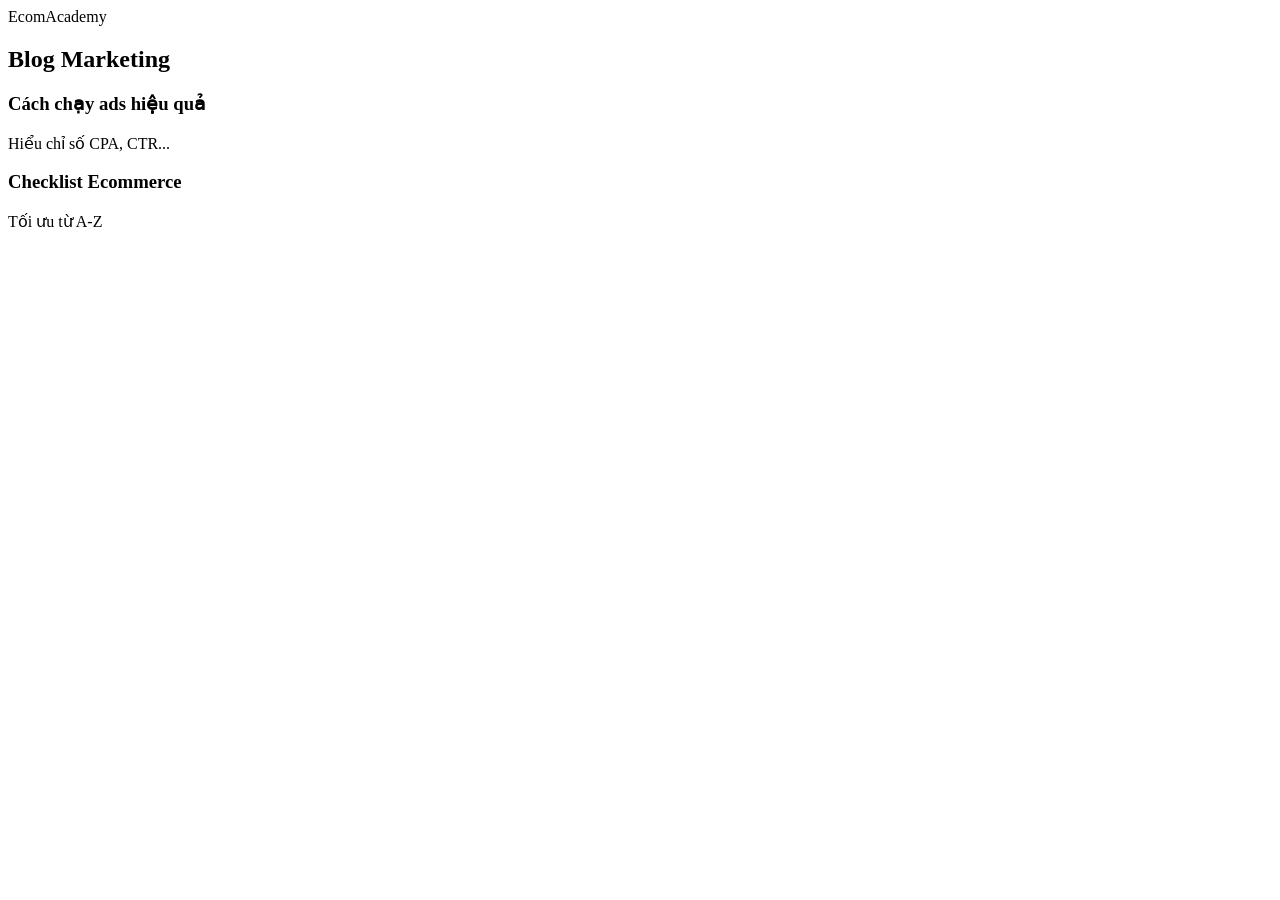
==== blog.html @ 3b83c00f "Create blog.html" ====
<!DOCTYPE html>
<html lang="vi">
<head>
  <meta charset="UTF-8">
  <title>Blog</title>
  <link rel="stylesheet" href="style.css">
</head>
<body>

<header>
  <div class="logo">EcomAcademy</div>
</header>

<section class="blog">
  <h1>Blog Marketing</h1>

  <div class="post">
    <h3>Cách chạy ads hiệu quả</h3>
    <p>Hiểu chỉ số CPA, CTR...</p>
  </div>

  <div class="post">
    <h3>Checklist Ecommerce</h3>
    <p>Tối ưu từ A-Z</p>
  </div>

</section>

</body>
</html>
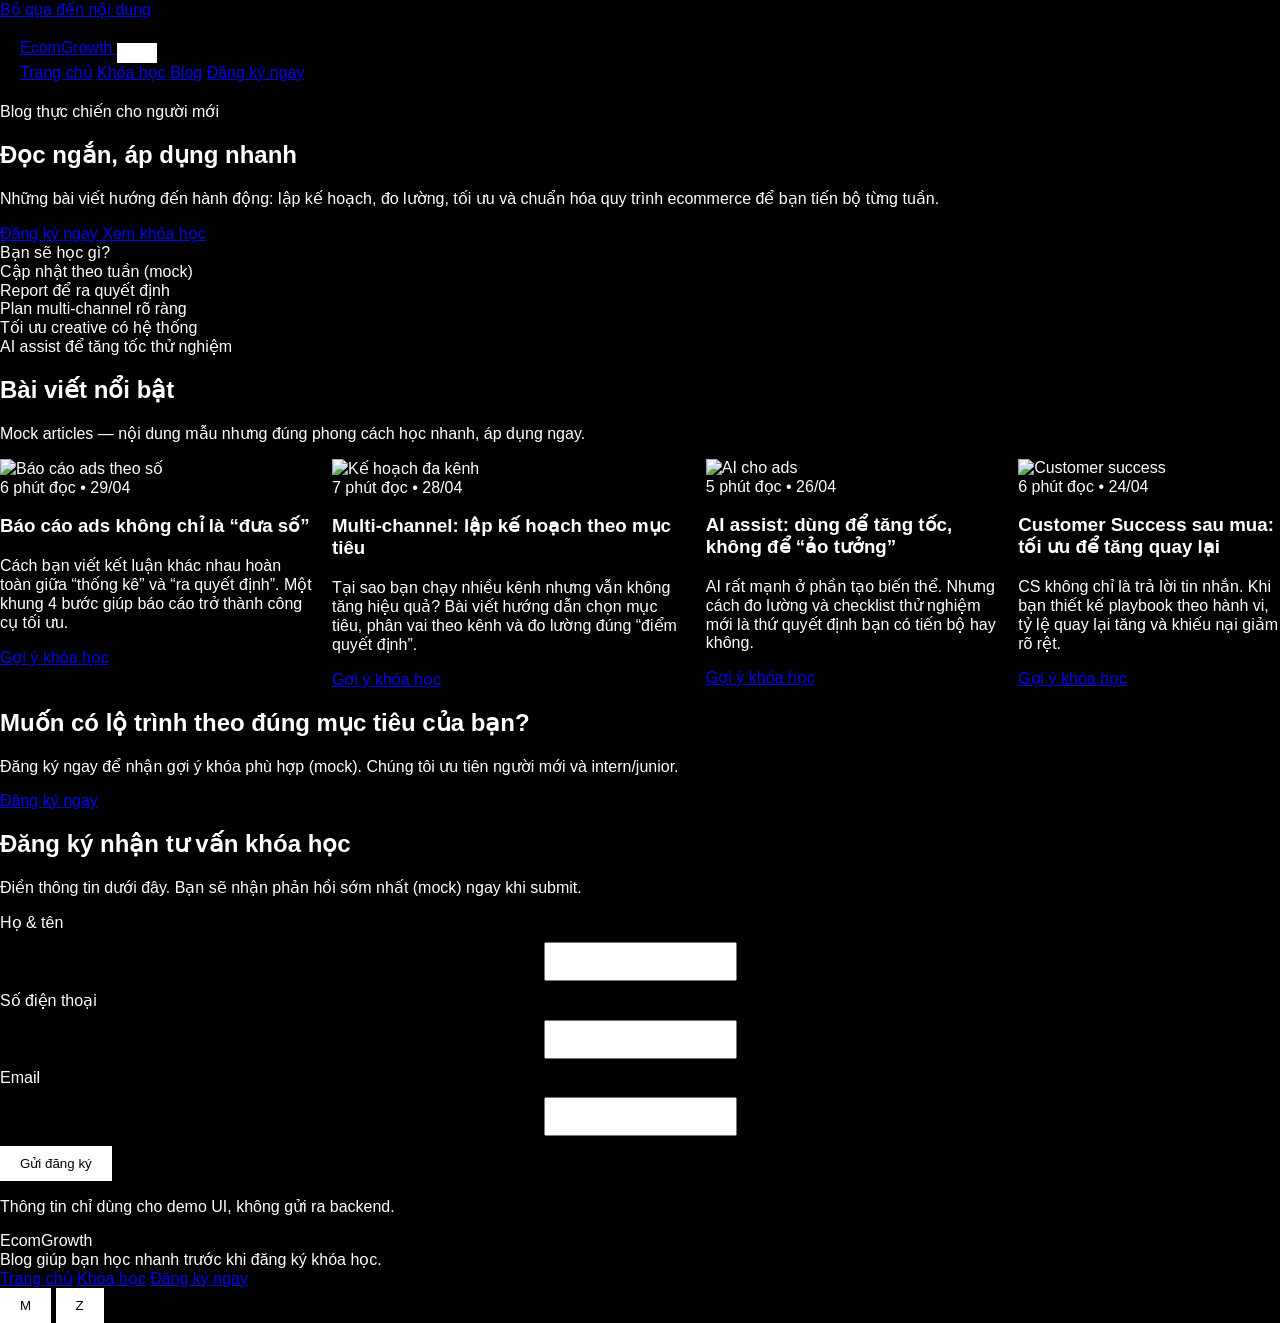
==== commit e779703c: "blog.html" ====
--- a/blog.html
+++ b/blog.html
@@ -1,30 +1,320 @@
-<!DOCTYPE html>
+<!doctype html>
 <html lang="vi">
-<head>
-  <meta charset="UTF-8">
-  <title>Blog</title>
-  <link rel="stylesheet" href="style.css">
-</head>
-<body>
-
-<header>
-  <div class="logo">EcomAcademy</div>
-</header>
-
-<section class="blog">
-  <h1>Blog Marketing</h1>
-
-  <div class="post">
-    <h3>Cách chạy ads hiệu quả</h3>
-    <p>Hiểu chỉ số CPA, CTR...</p>
-  </div>
-
-  <div class="post">
-    <h3>Checklist Ecommerce</h3>
-    <p>Tối ưu từ A-Z</p>
-  </div>
-
-</section>
-
-</body>
+  <head>
+    <meta charset="UTF-8" />
+    <meta name="viewport" content="width=device-width, initial-scale=1" />
+    <meta name="theme-color" content="#000000" />
+    <title>Blog Marketing Ecommerce | Đăng ký ngay</title>
+    <meta
+      name="description"
+      content="Blog chia sẻ cách lập kế hoạch ads, đọc báo cáo và chuẩn hóa quy trình ecommerce theo tư duy thực chiến."
+    />
+    <link rel="stylesheet" href="style.css" />
+  </head>
+  <body>
+    <a class="skip-link" href="#main">Bỏ qua đến nội dung</a>
+
+    <header class="site-header">
+      <div class="container header-inner">
+        <a class="brand" href="index.html" aria-label="Trang chủ">
+          <span class="brand__mark" aria-hidden="true"></span>
+          <span class="brand__text">EcomGrowth</span>
+        </a>
+
+        <button
+          class="nav-toggle"
+          id="nav-toggle"
+          type="button"
+          aria-label="Mở menu"
+          aria-controls="site-nav"
+          aria-expanded="false"
+        >
+          <span aria-hidden="true"></span>
+        </button>
+
+        <nav class="site-nav" id="site-nav" aria-label="Điều hướng chính">
+          <a class="site-nav__link" href="index.html">Trang chủ</a>
+          <a class="site-nav__link" href="courses.html">Khóa học</a>
+          <a class="site-nav__link site-nav__link--active" href="blog.html">Blog</a>
+          <a class="site-nav__cta cta-scroll" href="#lead-form" data-scroll-target="lead-form">
+            Đăng ký ngay
+          </a>
+        </nav>
+      </div>
+    </header>
+
+    <main id="main">
+      <section class="page-hero">
+        <div class="page-hero__bg" aria-hidden="true">
+          <span class="blob blob--a"></span>
+          <span class="blob blob--b"></span>
+          <span class="grid-overlay"></span>
+        </div>
+
+        <div class="container page-hero__inner reveal">
+          <div class="page-hero__left">
+            <div class="pill pill--small">
+              <span class="pill__dot" aria-hidden="true"></span>
+              Blog thực chiến cho người mới
+            </div>
+            <h1 class="page-hero__title">Đọc ngắn, áp dụng nhanh</h1>
+            <p class="page-hero__subtitle">
+              Những bài viết hướng đến hành động: lập kế hoạch, đo lường, tối ưu và chuẩn hóa quy trình
+              ecommerce để bạn tiến bộ từng tuần.
+            </p>
+            <div class="page-hero__actions">
+              <a class="btn btn-primary cta-scroll" href="#lead-form" data-scroll-target="lead-form">
+                Đăng ký ngay
+              </a>
+              <a class="btn btn-ghost" href="courses.html">Xem khóa học</a>
+            </div>
+          </div>
+
+          <div class="page-hero__right">
+            <div class="trend-card reveal" aria-label="Tóm tắt nội dung blog">
+              <div class="trend-card__head">
+                <div class="trend-card__title">Bạn sẽ học gì?</div>
+                <div class="trend-card__meta">Cập nhật theo tuần (mock)</div>
+              </div>
+              <div class="trend-card__items">
+                <div class="trend-item">
+                  <span class="trend-item__dot" aria-hidden="true"></span>
+                  Report để ra quyết định
+                </div>
+                <div class="trend-item">
+                  <span class="trend-item__dot" aria-hidden="true"></span>
+                  Plan multi-channel rõ ràng
+                </div>
+                <div class="trend-item">
+                  <span class="trend-item__dot" aria-hidden="true"></span>
+                  Tối ưu creative có hệ thống
+                </div>
+                <div class="trend-item">
+                  <span class="trend-item__dot" aria-hidden="true"></span>
+                  AI assist để tăng tốc thử nghiệm
+                </div>
+              </div>
+            </div>
+          </div>
+        </div>
+      </section>
+
+      <section class="section section--tight">
+        <div class="container">
+          <div class="section-head reveal">
+            <h2 class="section-title">Bài viết nổi bật</h2>
+            <p class="section-subtitle">
+              Mock articles — nội dung mẫu nhưng đúng phong cách học nhanh, áp dụng ngay.
+            </p>
+          </div>
+
+          <div class="blog-grid grid grid--2">
+            <article class="blog-card reveal">
+              <div class="blog-card__media">
+                <img
+                  src="https://images.unsplash.com/photo-1556761175-129418cb2dfe?auto=format&fit=crop&w=1200&q=80"
+                  alt="Báo cáo ads theo số"
+                  loading="lazy"
+                />
+                <span class="blog-card__shine" aria-hidden="true"></span>
+              </div>
+              <div class="blog-card__body">
+                <div class="blog-card__meta">6 phút đọc • 29/04</div>
+                <h3 class="blog-card__title">Báo cáo ads không chỉ là “đưa số”</h3>
+                <p class="blog-card__excerpt">
+                  Cách bạn viết kết luận khác nhau hoàn toàn giữa “thống kê” và “ra quyết định”. Một khung 4 bước
+                  giúp báo cáo trở thành công cụ tối ưu.
+                </p>
+                <a class="btn btn-ghost btn-sm" href="courses.html">Gợi ý khóa học</a>
+              </div>
+            </article>
+
+            <article class="blog-card reveal">
+              <div class="blog-card__media">
+                <img
+                  src="https://images.unsplash.com/photo-1556155092-490a1ba127d5?auto=format&fit=crop&w=1200&q=80"
+                  alt="Kế hoạch đa kênh"
+                  loading="lazy"
+                />
+                <span class="blog-card__shine" aria-hidden="true"></span>
+              </div>
+              <div class="blog-card__body">
+                <div class="blog-card__meta">7 phút đọc • 28/04</div>
+                <h3 class="blog-card__title">Multi-channel: lập kế hoạch theo mục tiêu</h3>
+                <p class="blog-card__excerpt">
+                  Tại sao bạn chạy nhiều kênh nhưng vẫn không tăng hiệu quả? Bài viết hướng dẫn chọn mục tiêu,
+                  phân vai theo kênh và đo lường đúng “điểm quyết định”.
+                </p>
+                <a class="btn btn-ghost btn-sm" href="courses.html">Gợi ý khóa học</a>
+              </div>
+            </article>
+
+            <article class="blog-card reveal">
+              <div class="blog-card__media">
+                <img
+                  src="https://images.unsplash.com/photo-1559523401-8f7b9f6db5f9?auto=format&fit=crop&w=1200&q=80"
+                  alt="AI cho ads"
+                  loading="lazy"
+                />
+                <span class="blog-card__shine" aria-hidden="true"></span>
+              </div>
+              <div class="blog-card__body">
+                <div class="blog-card__meta">5 phút đọc • 26/04</div>
+                <h3 class="blog-card__title">AI assist: dùng để tăng tốc, không để “ảo tưởng”</h3>
+                <p class="blog-card__excerpt">
+                  AI rất mạnh ở phần tạo biến thể. Nhưng cách đo lường và checklist thử nghiệm mới là thứ quyết định
+                  bạn có tiến bộ hay không.
+                </p>
+                <a class="btn btn-ghost btn-sm" href="courses.html">Gợi ý khóa học</a>
+              </div>
+            </article>
+
+            <article class="blog-card reveal">
+              <div class="blog-card__media">
+                <img
+                  src="https://images.unsplash.com/photo-1520975693416-35a2f3cb8aa2?auto=format&fit=crop&w=1200&q=80"
+                  alt="Customer success"
+                  loading="lazy"
+                />
+                <span class="blog-card__shine" aria-hidden="true"></span>
+              </div>
+              <div class="blog-card__body">
+                <div class="blog-card__meta">6 phút đọc • 24/04</div>
+                <h3 class="blog-card__title">Customer Success sau mua: tối ưu để tăng quay lại</h3>
+                <p class="blog-card__excerpt">
+                  CS không chỉ là trả lời tin nhắn. Khi bạn thiết kế playbook theo hành vi, tỷ lệ quay lại tăng và
+                  khiếu nại giảm rõ rệt.
+                </p>
+                <a class="btn btn-ghost btn-sm" href="courses.html">Gợi ý khóa học</a>
+              </div>
+            </article>
+          </div>
+        </div>
+      </section>
+
+      <section class="section section--cta">
+        <div class="container">
+          <div class="cta-panel cta-panel--blog reveal">
+            <div class="cta-panel__left">
+              <h2 class="cta-panel__title">Muốn có lộ trình theo đúng mục tiêu của bạn?</h2>
+              <p class="cta-panel__subtitle">
+                Đăng ký ngay để nhận gợi ý khóa phù hợp (mock). Chúng tôi ưu tiên người mới và intern/junior.
+              </p>
+            </div>
+            <div class="cta-panel__right">
+              <a class="btn btn-primary cta-scroll" href="#lead-form" data-scroll-target="lead-form">
+                Đăng ký ngay
+              </a>
+            </div>
+          </div>
+        </div>
+      </section>
+
+      <section class="section lead-section">
+        <div class="container">
+          <div class="lead-card reveal">
+            <div class="lead-card__head">
+              <h2 class="section-title">Đăng ký nhận tư vấn khóa học</h2>
+              <p class="section-subtitle">
+                Điền thông tin dưới đây. Bạn sẽ nhận phản hồi sớm nhất (mock) ngay khi submit.
+              </p>
+            </div>
+
+            <form class="lead-form" id="lead-form" novalidate>
+              <div class="field">
+                <label for="lead-name">Họ & tên</label>
+                <input id="lead-name" name="name" type="text" autocomplete="name" required minlength="2" />
+                <div class="field-error" data-error-for="name" aria-live="polite"></div>
+              </div>
+
+              <div class="field">
+                <label for="lead-phone">Số điện thoại</label>
+                <input
+                  id="lead-phone"
+                  name="phone"
+                  type="tel"
+                  inputmode="tel"
+                  autocomplete="tel"
+                  required
+                  minlength="8"
+                />
+                <div class="field-error" data-error-for="phone" aria-live="polite"></div>
+              </div>
+
+              <div class="field">
+                <label for="lead-email">Email</label>
+                <input
+                  id="lead-email"
+                  name="email"
+                  type="email"
+                  autocomplete="email"
+                  required
+                />
+                <div class="field-error" data-error-for="email" aria-live="polite"></div>
+              </div>
+
+              <div class="lead-form__actions">
+                <button class="btn btn-primary" type="submit">Gửi đăng ký</button>
+                <p class="form-note">
+                  Thông tin chỉ dùng cho demo UI, không gửi ra backend.
+                </p>
+              </div>
+
+              <div class="form-success" role="status" aria-live="polite" hidden>
+                <span class="form-success__icon" aria-hidden="true"></span>
+                Cảm ơn bạn! Đăng ký thành công. Chúng tôi sẽ liên hệ sớm (mock).
+              </div>
+            </form>
+          </div>
+        </div>
+      </section>
+    </main>
+
+    <footer class="footer">
+      <div class="container footer__inner">
+        <div class="footer__left">
+          <div class="brand brand--footer">
+            <span class="brand__mark" aria-hidden="true"></span>
+            <span class="brand__text">EcomGrowth</span>
+          </div>
+          <div class="footer__small">Blog giúp bạn học nhanh trước khi đăng ký khóa học.</div>
+        </div>
+        <div class="footer__right">
+          <a class="footer__link" href="index.html">Trang chủ</a>
+          <a class="footer__link" href="courses.html">Khóa học</a>
+          <a class="footer__link cta-scroll" href="#lead-form" data-scroll-target="lead-form">Đăng ký ngay</a>
+        </div>
+      </div>
+    </footer>
+
+    <!-- Chat UI (UI only) -->
+    <div class="chat-widget" aria-label="Kết nối chat (demo)">
+      <div class="chat-panel" id="chat-panel" hidden>
+        <div class="chat-panel__head">
+          <div class="chat-panel__title">Tin nhắn nhanh</div>
+          <button class="chat-panel__close" id="chat-close" type="button" aria-label="Đóng">×</button>
+        </div>
+        <div class="chat-panel__body">
+          <div class="chat-chip">Tư vấn khóa phù hợp</div>
+          <div class="chat-chip chat-chip--alt">Chia sẻ checklist người mới</div>
+          <div class="chat-chip chat-chip--alt">Trả lời nhanh</div>
+        </div>
+        <div class="chat-panel__foot">
+          <button class="btn btn-primary btn-sm" type="button" id="chat-cta">Bắt đầu trò chuyện</button>
+          <div class="chat-hint">UI demo: không gửi dữ liệu.</div>
+        </div>
+      </div>
+
+      <div class="chat-actions">
+        <button class="chat-btn chat-btn--mess" id="chat-messenger" type="button" aria-label="Messenger">
+          <span aria-hidden="true">M</span>
+        </button>
+        <button class="chat-btn chat-btn--zalo" id="chat-zalo" type="button" aria-label="Zalo">
+          <span aria-hidden="true">Z</span>
+        </button>
+      </div>
+    </div>
+
+    <script src="script.js" defer></script>
+  </body>
 </html>
--- a/style.css
+++ b/style.css
@@ -0,0 +1,70 @@
+body {
+  margin: 0;
+  font-family: Arial;
+  background: #000;
+  color: #fff;
+}
+
+header {
+  display: flex;
+  justify-content: space-between;
+  padding: 20px;
+}
+
+.hero {
+  text-align: center;
+  padding: 100px 20px;
+  background: linear-gradient(135deg,#3B82F6,#06B6D4);
+}
+
+button {
+  padding: 10px 20px;
+  border: none;
+  background: white;
+  cursor: pointer;
+}
+
+.courses {
+  padding: 50px;
+}
+
+.grid {
+  display: flex;
+  gap: 20px;
+}
+
+.card {
+  background: #111;
+  padding: 10px;
+  transition: 0.3s;
+}
+
+.card img {
+  width: 100%;
+  transition: 0.3s;
+}
+
+.card:hover img {
+  transform: scale(1.1);
+}
+
+.card:hover {
+  box-shadow: 0 0 20px #3B82F6;
+}
+
+.form {
+  padding: 50px;
+  text-align: center;
+}
+
+input {
+  display: block;
+  margin: 10px auto;
+  padding: 10px;
+}
+
+.chat {
+  position: fixed;
+  bottom: 20px;
+  right: 20px;
+}
